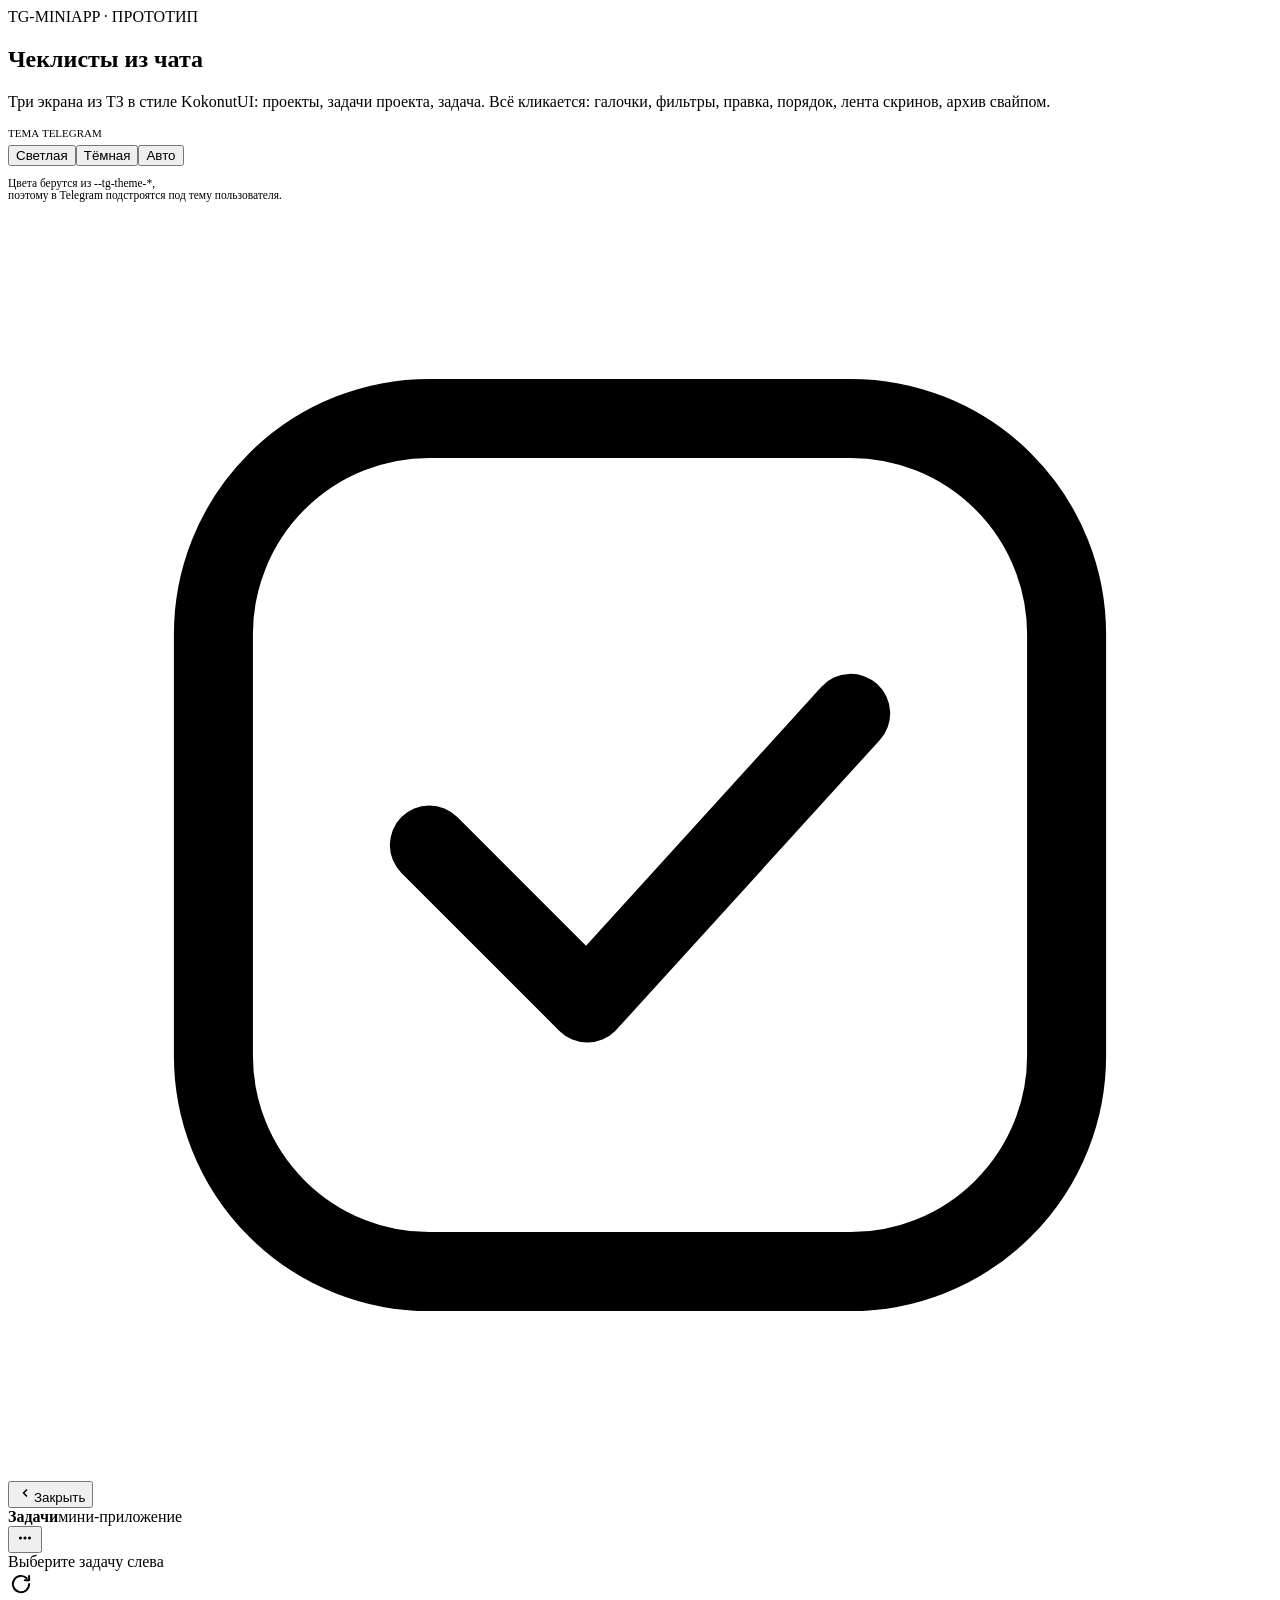
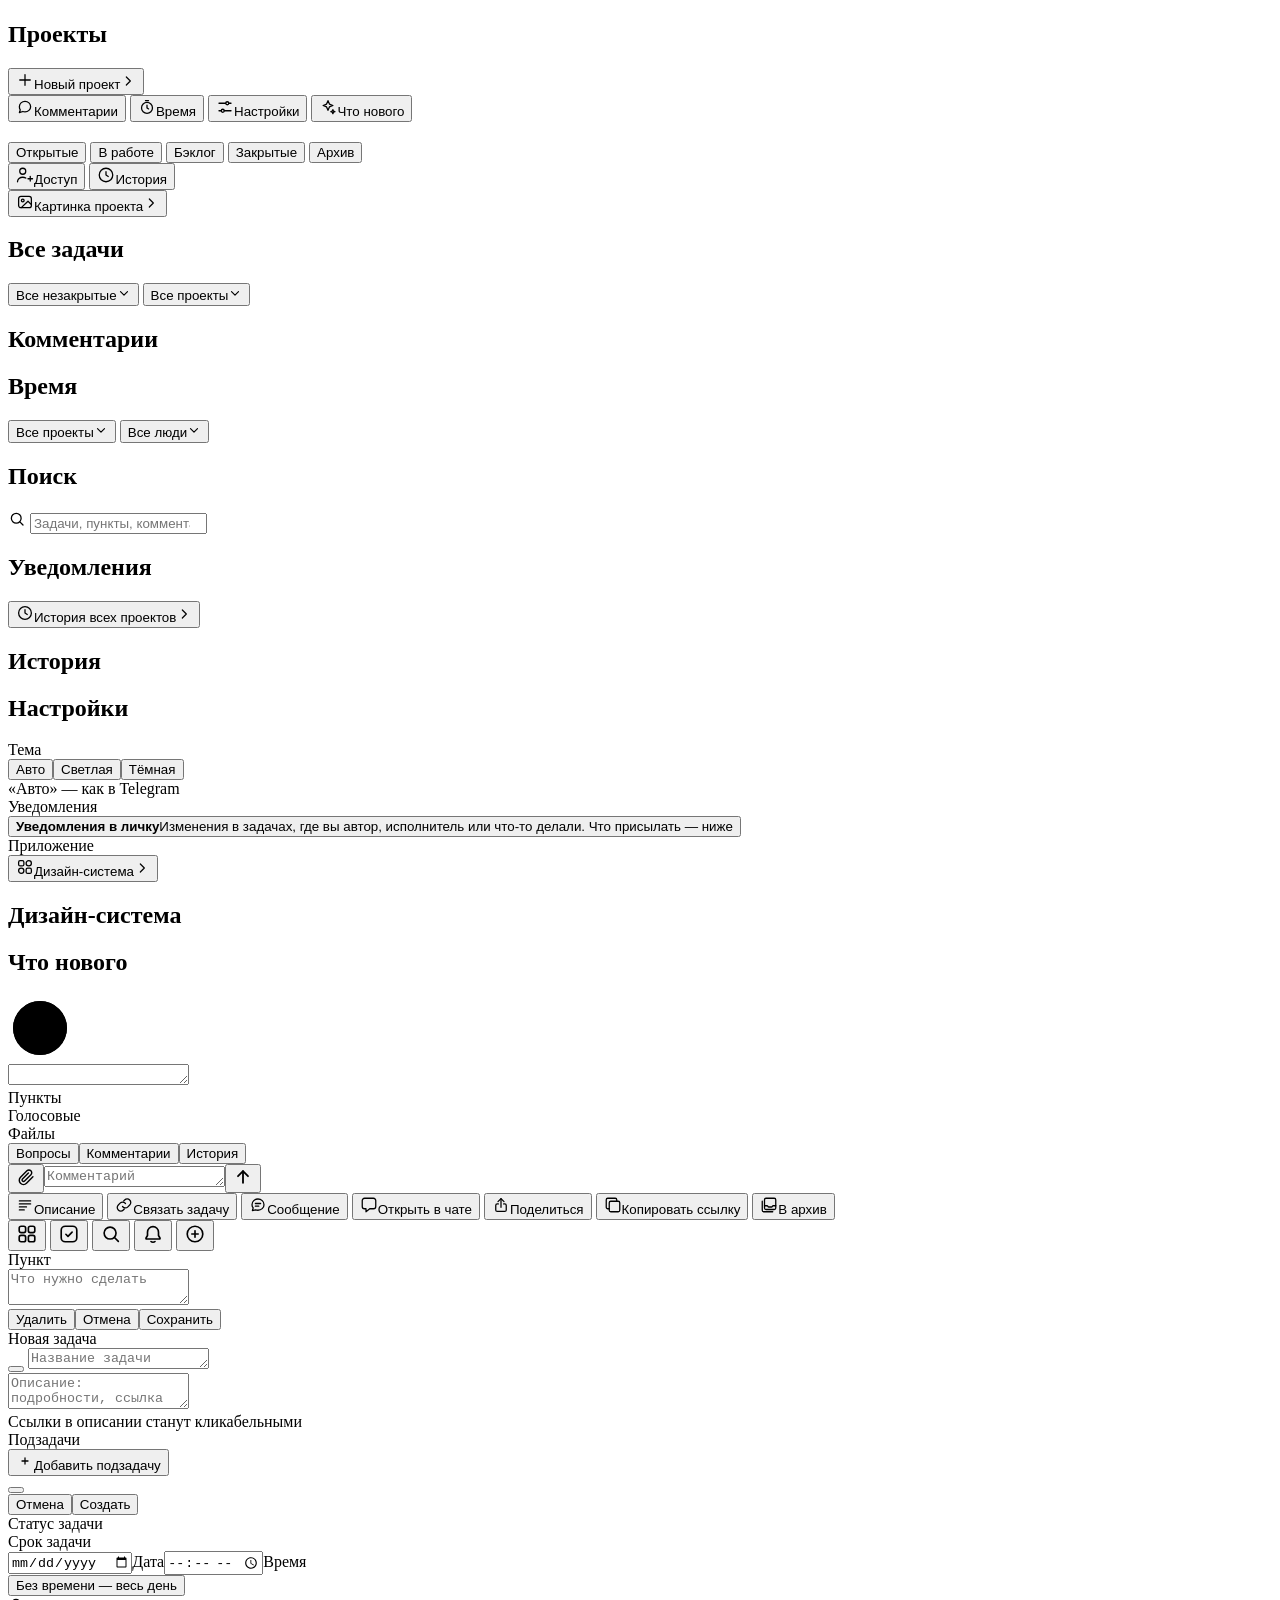
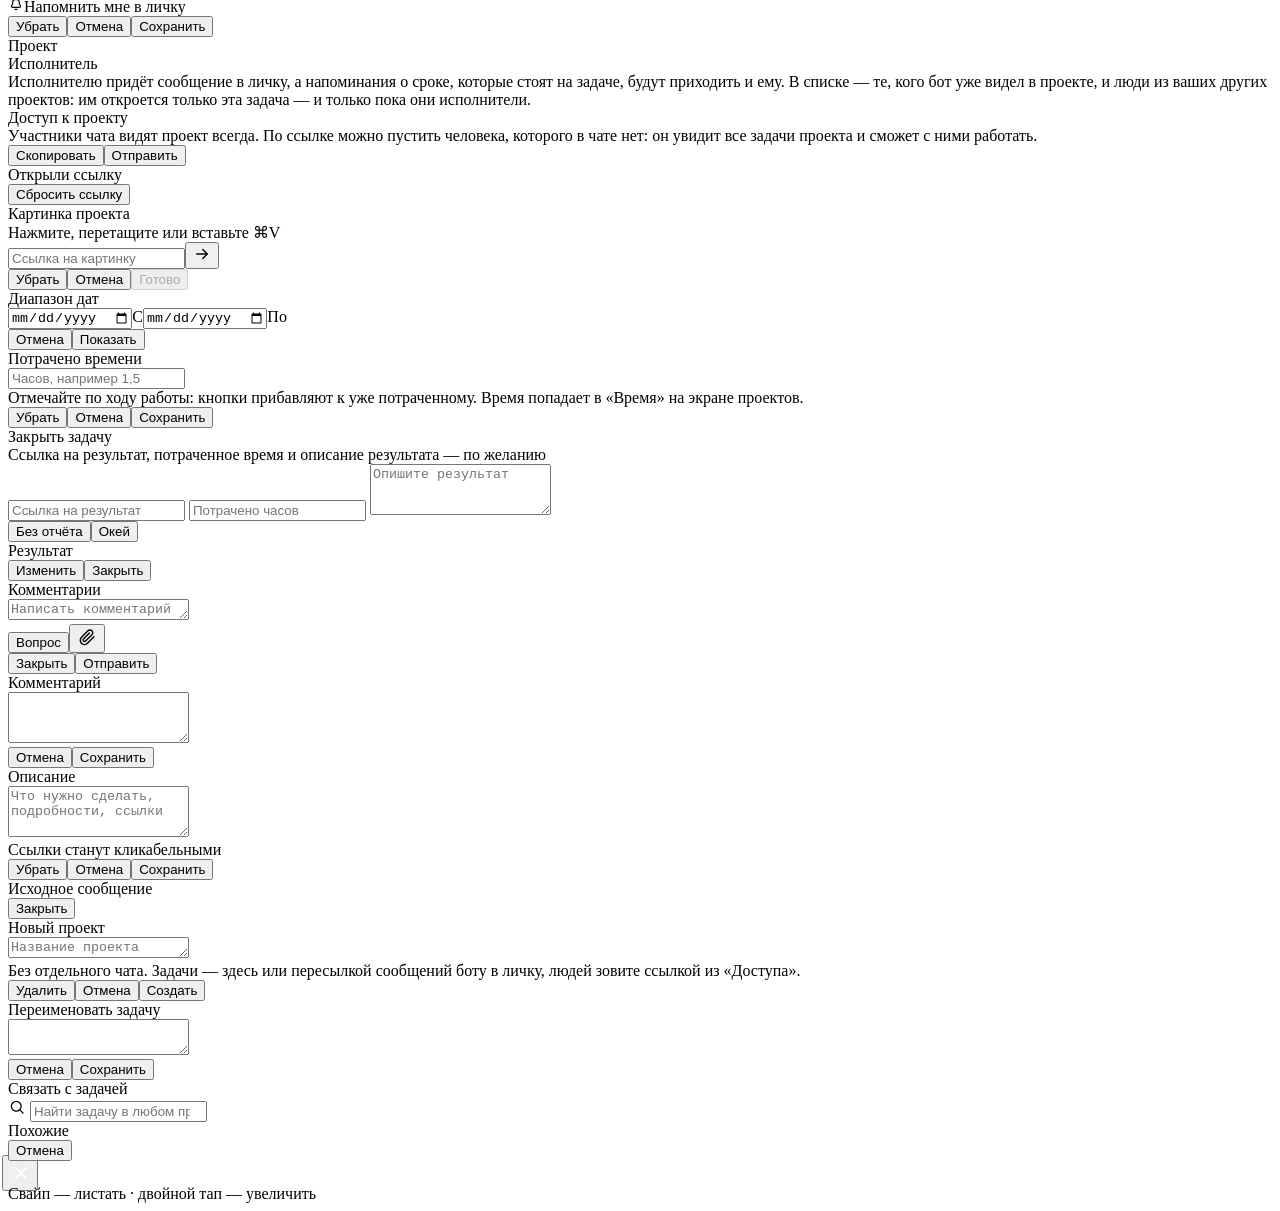
==== webapp/index.html @ 4d795d33 "Publish Todogram for self-hosting under the MIT license" ====
<!doctype html>
<html lang="ru">
<head>
<meta charset="utf-8">
<meta name="viewport" content="width=device-width, initial-scale=1, maximum-scale=1, user-scalable=no, viewport-fit=cover">
<title>Задачи</title>
<link rel="icon" type="image/png" href="static/favicon.png">   <!-- green glass tick, like the bot's picture (generated, webapp/favicon.png) -->
<link rel="apple-touch-icon" href="static/apple-touch-icon.png">
<script src="https://telegram.org/js/telegram-web-app.js"></script>
<link rel="stylesheet" href="static/vendor/vibe-lightbox.css">
<script src="static/vendor/vibe-lightbox.js"></script>
<!-- TikTok Sans from our own server (Google Fonts is slow or blocked for many users in Russia); one variable font with weight and width axes, SIL OFL -->
<link rel="preload" href="static/fonts/tiktok-sans-cyrillic.woff2" as="font" type="font/woff2" crossorigin>
<link rel="preload" href="static/fonts/tiktok-sans-latin.woff2" as="font" type="font/woff2" crossorigin>
<style>
@font-face{font-family:'TikTok Sans';font-style:normal;font-weight:300 900;font-stretch:75% 150%;font-display:swap;src: url(static/fonts/tiktok-sans-cyrillic-ext.woff2) format('woff2');unicode-range: U+0460-052F, U+1C80-1C8A, U+20B4, U+2DE0-2DFF, U+A640-A69F, U+FE2E-FE2F;}
@font-face{font-family:'TikTok Sans';font-style:normal;font-weight:300 900;font-stretch:75% 150%;font-display:swap;src: url(static/fonts/tiktok-sans-cyrillic.woff2) format('woff2');unicode-range: U+0301, U+0400-045F, U+0490-0491, U+04B0-04B1, U+2116;}
@font-face{font-family:'TikTok Sans';font-style:normal;font-weight:300 900;font-stretch:75% 150%;font-display:swap;src: url(static/fonts/tiktok-sans-latin-ext.woff2) format('woff2');unicode-range: U+0100-02BA, U+02BD-02C5, U+02C7-02CC, U+02CE-02D7, U+02DD-02FF, U+0304, U+0308, U+0329, U+1D00-1DBF, U+1E00-1E9F, U+1EF2-1EFF, U+2020, U+20A0-20AB, U+20AD-20C4, U+2113, U+2C60-2C7F, U+A720-A7FF;}
@font-face{font-family:'TikTok Sans';font-style:normal;font-weight:300 900;font-stretch:75% 150%;font-display:swap;src: url(static/fonts/tiktok-sans-latin.woff2) format('woff2');unicode-range: U+0000-00FF, U+0131, U+0152-0153, U+02BB-02BC, U+02C6, U+02DA, U+02DC, U+0304, U+0308, U+0329, U+2000-206F, U+20AC, U+2122, U+2191, U+2193, U+2212, U+2215, U+FEFF, U+FFFD;}
</style>
<link rel="stylesheet" href="static/app.css?v=__BUILD__">
</head>
<body>
<div class="stage">
  <aside class="side">
    <span class="mono tag">TG-MINIAPP · ПРОТОТИП</span>
    <h1>Чеклисты из&nbsp;чата</h1>
    <p>Три экрана из ТЗ в стиле KokonutUI: проекты, задачи проекта, задача. Всё кликается: галочки, фильтры, правка, порядок, лента скринов, архив свайпом.</p>
    <div>
      <div class="mono" style="font-size:11px;color:var(--hint);margin-bottom:6px">ТЕМА TELEGRAM</div>
      <div class="seg-mini" id="themeSw">
        <button data-t="light">Светлая</button><button data-t="dark">Тёмная</button><button data-t="auto" class="on">Авто</button>
      </div>
    </div>
    <p class="mono" style="font-size:11.5px">Цвета берутся из --tg-theme-*,<br>поэтому в Telegram подстроятся под тему пользователя.</p>
  </aside>

  <div class="phone" id="phone">
    <div class="splash" id="splash" aria-hidden="true"><svg class="splash-ic" viewBox="0 0 24 24" fill="none" stroke="currentColor" stroke-width="1.5" stroke-linecap="round" stroke-linejoin="round"><path pathLength="1" d="M12 3.9H16A4.1 4.1 0 0 1 20.1 8V16A4.1 4.1 0 0 1 16 20.1H8A4.1 4.1 0 0 1 3.9 16V8A4.1 4.1 0 0 1 8 3.9H12"/><path pathLength="1" d="M8 12L11 15L16 9.5"/></svg></div>
    <header class="tg-head">
      <button class="btn" id="backBtn"><svg width="18" height="18" viewBox="0 0 24 24" fill="none" stroke="currentColor" stroke-width="2.2" stroke-linecap="round" stroke-linejoin="round"><path d="M14 8L10 12L14 16"/></svg><span id="backLbl">Закрыть</span></button>
      <div class="ttl"><b>Задачи</b><span>мини-приложение</span></div>
      <button class="btn" id="moreBtn" aria-label="Ещё"><svg width="18" height="18" viewBox="0 0 24 24" fill="none" stroke="currentColor" stroke-linecap="round" stroke-width="3.2"><path d="M18.503 12.005C18.503 12.291 18.279 12.496 18.002 12.496C17.726 12.496 17.502 12.291 17.502 12.005C17.502 11.718 17.726 11.513 18.002 11.513C18.279 11.513 18.503 11.718 18.503 12.005"/><path d="M12.5 12.005C12.5 12.291 12.276 12.496 12 12.496C11.724 12.496 11.5 12.291 11.5 12.005C11.5 11.718 11.724 11.513 12 11.513C12.276 11.513 12.5 11.718 12.5 12.005"/><path d="M6.498 12.005C6.498 12.291 6.274 12.496 5.998 12.496C5.721 12.496 5.497 12.291 5.497 12.005C5.497 11.718 5.721 11.513 5.998 11.513C6.274 11.513 6.498 11.718 6.498 12.005"/></svg></button>
    </header>

    <div class="wide-empty" aria-hidden="true">Выберите задачу слева</div>
    <section class="login" id="login" hidden>
      <h2 class="h-big">Задачи</h2>
      <p>Войдите через Telegram: откроется чат с ботом — там нажмите «Войти». Пароль не нужен.</p>
      <a class="go" id="loginGo" href="#" target="_blank" rel="noopener" aria-disabled="true"><svg width="18" height="18" viewBox="0 0 24 24" fill="none" stroke="currentColor" stroke-width="1.8" stroke-linecap="round" stroke-linejoin="round"><path d="M21 4.5L3 11.5L9.5 13.5M21 4.5L18 19.5L9.5 13.5M21 4.5L9.5 13.5M9.5 13.5V18.5L12.5 15.5"/></svg>Войти через Telegram</a>
      <div class="st" id="loginSt"></div>
    </section>

    <section class="login" id="alphaGate" hidden>
      <h2 class="h-big">Доступ к альфе</h2>
      <p>Оставьте заявку в Telegram. Приглашение придёт в чат с ботом.</p>
      <a class="go" id="alphaJoin" target="_blank" rel="noopener">Записаться в лист ожидания</a>
    </section>
    <div class="screens">
      <div class="ptr" id="ptr" aria-hidden="true"><svg width="26" height="26" viewBox="0 0 24 24" fill="none" stroke="currentColor" stroke-width="1.8" stroke-linecap="round" stroke-linejoin="round"><path d="M19.5 12A7.5 7.5 0 1 1 17.3 6.7"/><path d="M19.5 4.5V8.5H15.5"/></svg></div>
      <!-- 1. Projects -->
      <section class="screen" id="s-projects">
        <h2 class="h-big">Проекты</h2>
        <div class="stats" id="stats"></div>
        <div class="grid" id="projList"></div>
        <button class="link-row" id="newProjBtn" type="button"><svg width="18" height="18" viewBox="0 0 24 24" fill="none" stroke="currentColor" stroke-width="1.7" stroke-linecap="round" stroke-linejoin="round"><path d="M12 5v14"/><path d="M5 12h14"/></svg>Новый проект<svg class="chev" style="margin-left:auto" width="16" height="16" viewBox="0 0 24 24" fill="none" stroke="currentColor" stroke-width="1.8" stroke-linecap="round" stroke-linejoin="round"><path d="M9.5 6L15.5 12L9.5 18"/></svg></button>
        <div class="ask-card" id="notifyAsk" hidden>
          <div class="ic"><svg width="18" height="18" viewBox="0 0 24 24" fill="none" stroke="currentColor" stroke-width="1.7" stroke-linecap="round" stroke-linejoin="round"><path d="M6 10a6 6 0 1 1 12 0c0 4.5 1.8 6.2 2.4 6.8H3.6C4.2 16.2 6 14.5 6 10Z"/><path d="M10 19.5a2.2 2.2 0 0 0 4 0"/></svg></div>
          <div class="tx"><b>Уведомления в личку</b><span>Бот напишет, когда в ваших задачах появятся новые пункты или сменится статус</span><button class="on-btn" id="notifyAskOn">Включить</button></div>
          <div class="ask-acts"><button class="x" id="notifyAskX" aria-label="Скрыть"><svg width="18" height="18" viewBox="0 0 24 24" fill="none" stroke="currentColor" stroke-width="2" stroke-linecap="round" stroke-linejoin="round"><path d="M7 7L17 17"/><path d="M17 7L7 17"/></svg></button></div>
        </div>
        <div class="foot-grid">
          <button class="tile" id="openComments" type="button"><svg width="18" height="18" viewBox="0 0 24 24" fill="none" stroke="currentColor" stroke-width="1.7" stroke-linecap="round" stroke-linejoin="round"><path d="M19.5 11.5C19.5 15.4 16.1 18.5 12 18.5C11 18.5 10 18.3 9.1 18L4.5 19.5L5.7 15.8C4.9 14.6 4.5 13.1 4.5 11.5C4.5 7.6 7.9 4.5 12 4.5C16.1 4.5 19.5 7.6 19.5 11.5Z"/></svg><span>Комментарии</span></button>
          <button class="tile" id="openTime" type="button"><svg width="18" height="18" viewBox="0 0 24 24" fill="none" stroke="currentColor" stroke-width="1.7" stroke-linecap="round" stroke-linejoin="round"><circle cx="12" cy="13.2" r="7.3"/><path d="M12 9.6V13.2L14.2 14.6"/><path d="M10 3.5H14"/></svg><span>Время</span></button>
          <button class="tile" id="openSettings"><svg width="18" height="18" viewBox="0 0 24 24" fill="none" stroke="currentColor" stroke-width="1.7" stroke-linecap="round" stroke-linejoin="round"><path d="M4 7h9"/><path d="M17 7h3"/><circle cx="15" cy="7" r="2"/><path d="M4 17h3"/><path d="M11 17h9"/><circle cx="9" cy="17" r="2"/></svg><span>Настройки</span></button>
          <button class="tile" id="openNews"><svg width="18" height="18" viewBox="0 0 24 24" fill="none" stroke="currentColor" stroke-width="1.7" stroke-linecap="round" stroke-linejoin="round"><path d="M12 3.5l1.9 4.6 4.6 1.9-4.6 1.9L12 16.5l-1.9-4.6L5.5 10l4.6-1.9L12 3.5Z"/><path d="M18.5 15.5l.8 1.9 1.9.8-1.9.8-.8 1.9-.8-1.9-1.9-.8 1.9-.8.8-1.9Z"/></svg><span>Что нового</span><span class="news-dot" id="newsDot" hidden></span></button>
        </div>
      </section>

      <!-- 2. Tasks of project -->
      <section class="screen off-right" id="s-tasks">
        <div class="eyebrow"><span></span><span class="mono r" id="tasksSub"></span></div>
        <h2 class="h-big" id="projTitle"></h2>
        <div class="warn-card" id="adminWarn" hidden>
          <div class="ic"><svg width="18" height="18" viewBox="0 0 24 24" fill="none" stroke="currentColor" stroke-width="1.8" stroke-linecap="round" stroke-linejoin="round"><path d="M12 9v4"/><path d="M12 16.5h.01"/><path d="M10.3 4.2L2.8 17.5c-.8 1.3.2 3 1.7 3h15c1.5 0 2.5-1.7 1.7-3L13.7 4.2c-.8-1.3-2.6-1.3-3.4 0Z"/></svg></div>
          <div class="tx"><b>Бот не видит переписку</b><span>Без прав администратора Telegram не присылает боту сообщения и реакции: ✍️ и ⚡ не работают, автоматический режим тоже. Откройте настройки группы → «Администраторы» → «Добавить администратора» → выберите бота. Отдельные права не нужны.</span></div>
        </div>
        <div class="seg-wrap" id="segWrap"><div class="seg" id="filter">
          <span class="knob"></span>
          <button data-f="open" class="on">Открытые<span class="n"></span></button>
          <button data-f="progress">В работе<span class="n"></span></button>
          <button data-f="backlog">Бэклог<span class="n"></span></button>
          <button data-f="closed">Закрытые<span class="n"></span></button>
          <button data-f="archive">Архив<span class="n"></span></button>
        </div></div>
        <div class="grid" id="taskList"></div>
        <div class="foot-grid">
          <button class="tile" id="accessBtn"><svg width="18" height="18" viewBox="0 0 24 24" fill="none" stroke="currentColor" stroke-width="1.7" stroke-linecap="round" stroke-linejoin="round"><path d="M9 11a4 4 0 1 0 0-8 4 4 0 0 0 0 8Z"/><path d="M2 21c0-3.3 3.1-6 7-6 1.5 0 2.9.4 4 1.1"/><path d="M19 14v6"/><path d="M16 17h6"/></svg><span>Доступ</span></button>
          <button class="tile" id="histProj"><svg width="18" height="18" viewBox="0 0 24 24" fill="none" stroke="currentColor" stroke-width="1.7" stroke-linecap="round" stroke-linejoin="round"><circle cx="12" cy="12" r="9"/><path d="M12 7.5V12L15 14"/></svg><span>История</span></button>
        </div>
        <button class="link-row" id="projPic" type="button"><svg width="18" height="18" viewBox="0 0 24 24" fill="none" stroke="currentColor" stroke-width="1.7" stroke-linecap="round" stroke-linejoin="round"><rect x="3.5" y="4.5" width="17" height="15" rx="3"/><circle cx="9" cy="10" r="1.8"/><path d="M20.5 15.5L16 11L7 19.5"/></svg>Картинка проекта<svg class="chev" style="margin-left:auto" width="16" height="16" viewBox="0 0 24 24" fill="none" stroke="currentColor" stroke-width="1.8" stroke-linecap="round" stroke-linejoin="round"><path d="M9.5 6L15.5 12L9.5 18"/></svg></button>
        <button class="link-row" id="renameProj" type="button" hidden><svg width="18" height="18" viewBox="0 0 24 24" fill="none" stroke="currentColor" stroke-width="1.7" stroke-linecap="round" stroke-linejoin="round"><path d="M4 20h4L18.5 9.5a2.1 2.1 0 0 0-4-4L4 16v4Z"/><path d="M13.5 6.5l4 4"/></svg><span id="renameProjTx">Переименовать проект</span><svg class="chev" style="margin-left:auto" width="16" height="16" viewBox="0 0 24 24" fill="none" stroke="currentColor" stroke-width="1.8" stroke-linecap="round" stroke-linejoin="round"><path d="M9.5 6L15.5 12L9.5 18"/></svg></button>
      </section>

      <!-- Tasks of people: mine and everyone else's, from all projects -->
      <section class="screen off-right" id="s-people">
        <div class="ppl-head">
          <h2 class="h-big" id="pplTitle">Все задачи</h2>
          <button class="head-link" id="pplFocus" type="button" aria-pressed="false" hidden>Фокус</button>
        </div>
        <div class="ppl-bar" id="pplBar"></div>
        <div class="ppl-picks" id="pplFilter">
          <button class="proj-pick" id="pplSt"><i></i><span>Все незакрытые</span><b class="n"></b><svg class="chev" width="14" height="14" viewBox="0 0 24 24" fill="none" stroke="currentColor" stroke-width="2" stroke-linecap="round" stroke-linejoin="round"><path d="M6 9.5L12 15.5L18 9.5"/></svg></button>
          <button class="proj-pick" id="pplProj"><i></i><span>Все проекты</span><svg class="chev" width="14" height="14" viewBox="0 0 24 24" fill="none" stroke="currentColor" stroke-width="2" stroke-linecap="round" stroke-linejoin="round"><path d="M6 9.5L12 15.5L18 9.5"/></svg></button>
        </div>
        <div id="pplList"></div>
        <button class="link-row" id="pplAll" type="button" hidden><svg width="18" height="18" viewBox="0 0 24 24" fill="none" stroke="currentColor" stroke-width="1.7" stroke-linecap="round" stroke-linejoin="round"><path d="M9 11a4 4 0 1 0 0-8 4 4 0 0 0 0 8Z"/><path d="M2 21c0-3.3 3.1-6 7-6s7 2.7 7 6"/><path d="M16 3.3a4 4 0 0 1 0 7.4"/><path d="M22 21c0-2.6-1.9-4.8-4.5-5.6"/></svg>Все задачи<svg class="chev" style="margin-left:auto" width="16" height="16" viewBox="0 0 24 24" fill="none" stroke="currentColor" stroke-width="1.8" stroke-linecap="round" stroke-linejoin="round"><path d="M9.5 6L15.5 12L9.5 18"/></svg></button>
      </section>

      <!-- Comments: the newest comments of every task you can see -->
      <section class="screen off-right" id="s-comments">
        <h2 class="h-big">Комментарии</h2>
        <div class="src-list cfeed" id="cfeed"></div>
      </section>

      <!-- «Время»: hours put in, by period, project and person; a tap on a project or a person filters by it -->
      <section class="screen off-right" id="s-time">
        <h2 class="h-big">Время</h2>
        <div class="feed-bar" id="timeBar"></div>
        <div class="ppl-picks" id="timePicks">
          <button class="proj-pick" id="timeProj"><i></i><span>Все проекты</span><svg class="chev" width="14" height="14" viewBox="0 0 24 24" fill="none" stroke="currentColor" stroke-width="2" stroke-linecap="round" stroke-linejoin="round"><path d="M6 9.5L12 15.5L18 9.5"/></svg></button>
          <button class="proj-pick" id="timeWho"><i></i><span>Все люди</span><svg class="chev" width="14" height="14" viewBox="0 0 24 24" fill="none" stroke="currentColor" stroke-width="2" stroke-linecap="round" stroke-linejoin="round"><path d="M6 9.5L12 15.5L18 9.5"/></svg></button>
        </div>
        <div class="stats" id="timeStats"></div>
        <div id="timeBody"></div>
      </section>

      <!-- Search: tasks, items, comments, results and projects you can see; sections with counts, the found words marked -->
      <section class="screen off-right" id="s-search">
        <h2 class="h-big">Поиск</h2>
        <label class="search-box"><svg width="18" height="18" viewBox="0 0 24 24" fill="none" stroke="currentColor" stroke-width="1.7" stroke-linecap="round" stroke-linejoin="round"><circle cx="11" cy="11" r="6.5"/><path d="M20 20L15.8 15.8"/></svg>
          <input id="searchInp" type="search" placeholder="Задачи, пункты, комментарии" enterkeyhint="search" autocomplete="off" autocapitalize="off" spellcheck="false">
          <button class="clear" id="searchClear" type="button" aria-label="Очистить" hidden><svg width="18" height="18" viewBox="0 0 24 24" fill="none" stroke="currentColor" stroke-width="1.7" stroke-linecap="round" stroke-linejoin="round"><circle cx="12" cy="12" r="8.5"/><path d="M9.5 9.5L14.5 14.5"/><path d="M14.5 9.5L9.5 14.5"/></svg></button>
        </label>
        <div class="feed-bar" id="searchBar" hidden></div>
        <div class="ppl-picks" id="searchPicks" hidden>
          <button class="proj-pick" id="searchSt"><i></i><span>Статус</span><svg class="chev" width="14" height="14" viewBox="0 0 24 24" fill="none" stroke="currentColor" stroke-width="2" stroke-linecap="round" stroke-linejoin="round"><path d="M6 9.5L12 15.5L18 9.5"/></svg></button>
          <button class="proj-pick" id="searchProj"><i></i><span>Проект</span><svg class="chev" width="14" height="14" viewBox="0 0 24 24" fill="none" stroke="currentColor" stroke-width="2" stroke-linecap="round" stroke-linejoin="round"><path d="M6 9.5L12 15.5L18 9.5"/></svg></button>
          <button class="proj-pick" id="searchMine" aria-pressed="false"><span>Мои</span></button>
        </div>
        <div id="searchRes"></div>
      </section>

      <!-- «Уведомления»: what other people did in my tasks, by section; the history of all projects is a row at the bottom -->
      <section class="screen off-right" id="s-notif">
        <div class="ppl-head"><h2 class="h-big">Уведомления</h2><button class="head-link" id="readAll" type="button" hidden>Прочитать все</button></div>
        <div class="feed-bar" id="notifBar"></div>
        <div id="notifList"></div>
        <button class="link-row" id="allHist"><svg width="18" height="18" viewBox="0 0 24 24" fill="none" stroke="currentColor" stroke-width="1.7" stroke-linecap="round" stroke-linejoin="round"><circle cx="12" cy="12" r="8.5"/><path d="M12 7.5V12L15 14"/></svg>История всех проектов<svg class="chev" width="16" height="16" viewBox="0 0 24 24" fill="none" stroke="currentColor" stroke-width="1.8" stroke-linecap="round" stroke-linejoin="round"><path d="M9.5 6L15.5 12L9.5 18"/></svg></button>
      </section>

      <!-- History: one project or all of them -->
      <section class="screen off-right" id="s-history">
        <div class="eyebrow"><span></span><span class="mono r" id="histSub"></span></div>
        <h2 class="h-big">История</h2>
        <div class="feed-bar" id="feedBar"></div>
        <div id="feed"></div>
      </section>

      <section class="screen off-right" id="s-settings">
        <h2 class="h-big">Настройки</h2>
        <div class="sec-label"><span class="mono">Тема</span></div>
        <div class="theme-pick" id="themePick" role="radiogroup"><button data-t="auto" role="radio">Авто</button><button data-t="light" role="radio">Светлая</button><button data-t="dark" role="radio">Тёмная</button></div>
        <div class="set-note">«Авто» — как в Telegram</div>
        <div class="sec-label"><span class="mono">Уведомления</span></div>
          <button class="set-row" id="setNotify" role="switch" aria-checked="false">
            <span class="tx"><b>Уведомления в личку</b><span>Изменения в задачах, где вы автор, исполнитель или что-то делали. Что присылать — ниже</span></span>
            <span class="sw" id="notifySw"></span>
          </button>
        <div class="notify-kinds" id="notifyKinds" hidden></div>
        <div class="sec-label"><span class="mono">Приложение</span></div>
        <button class="set-row" id="setLogout" hidden>
          <span class="tx"><b>Выйти</b><span>Только на этом сайте: в Telegram вы останетесь</span></span>
        </button>
        <button class="set-row" id="setHome" hidden>
          <span class="tx"><b>Иконка на экране «Домой»</b><span id="homeSub">Открывает приложение сразу, минуя список чатов</span></span>
          <span class="plus" id="homeIc"><svg width="18" height="18" viewBox="0 0 24 24" fill="none" stroke="currentColor" stroke-width="2" stroke-linecap="round" stroke-linejoin="round"><path d="M12 6V18"/><path d="M6 12H18"/></svg></span>
        </button>
              <button class="link-row" id="openDs"><svg width="18" height="18" viewBox="0 0 24 24" fill="none" stroke="currentColor" stroke-width="1.7" stroke-linecap="round" stroke-linejoin="round"><rect x="3.5" y="3.5" width="7" height="7" rx="2"/><rect x="13.5" y="3.5" width="7" height="7" rx="3.5"/><rect x="3.5" y="13.5" width="7" height="7" rx="3.5"/><rect x="13.5" y="13.5" width="7" height="7" rx="2"/></svg>Дизайн-система<svg class="chev" width="16" height="16" viewBox="0 0 24 24" fill="none" stroke="currentColor" stroke-width="1.8" stroke-linecap="round" stroke-linejoin="round"><path d="M9.5 6L15.5 12L9.5 18"/></svg></button>
      </section>

      <!-- Design system: the live style guide, drawn with the real components (webapp/DESIGN.md describes the rules) -->
      <section class="screen off-right" id="s-ds">
        <h2 class="h-big">Дизайн-система</h2>
        <div id="dsBody"></div>
      </section>

      <section class="screen off-right" id="s-news">
        <h2 class="h-big">Что нового</h2>
        <div class="news" id="newsList"></div>
      </section>

      <!-- 3. Task -->
      <section class="screen off-right" id="s-task">
        <div class="eyebrow" id="taskEyebrow" hidden><span id="taskCode" hidden></span><span class="mono r" id="taskProj"></span></div>
        <div class="strip" id="strip"></div>
        <div class="head-card">
          <div class="ring" id="ring">
            <svg width="64" height="64"><circle class="track" cx="32" cy="32" r="27"/><circle class="val" cx="32" cy="32" r="27" stroke-dasharray="169.6" stroke-dashoffset="169.6"/></svg>
            <div class="lbl" id="ringLbl"></div>
          </div>
          <div class="title-edit">
            <button class="proj-cap" id="taskProjCap" type="button" hidden></button>
            <textarea id="titleInp" rows="1"></textarea>
            <div class="meta" id="taskMeta"></div>
          </div>
        </div>

        <div class="sec-label" id="descrLbl" hidden><span class="mono">Описание</span></div>
        <div class="descr-box" id="descrBox" hidden><div class="descr" id="descr"></div></div>

        <div class="sec-label"><span class="mono">Пункты</span></div>
        <div class="items" id="items"></div>

        <div class="sec-label" id="linksLbl" hidden><span class="mono">Связанные задачи</span></div>
        <div class="grid" id="links" hidden></div>

        <div class="sec-label" id="voiceLbl"><span class="mono">Голосовые</span></div>
        <div id="voice"></div>
        <template id="voiceCard">
          <article class="voice grid">
            <div class="voice-head">
              <button type="button" class="vplay" aria-label="Прослушать"></button>
              <button type="button" class="voice-toggle" aria-expanded="false">
                <span class="voice-author"></span><span class="vtime"></span>
                <svg class="caret" viewBox="0 0 24 24" fill="none" stroke="currentColor" stroke-width="1.8" aria-hidden="true"><path d="m7 10 5 5 5-5"/></svg>
              </button>
            </div>
            <div class="voice-body" hidden>
              <div class="seg-wrap"><div class="seg even" role="group" aria-label="Текст голосового">
                <button type="button" data-view="summary" class="on" aria-pressed="true">Кратко</button>
                <button type="button" data-view="text" aria-pressed="false">Расшифровка</button>
              </div></div>
              <div class="voice-content" aria-live="polite"></div>
            </div>
          </article>
        </template>

        <div class="sec-label" id="filesLbl"><span class="mono">Файлы</span></div>
        <div class="files" id="files"></div>

        <!-- Вопросы · Комментарии · История: tabs under the task; the field writes into the open tab — no pop-up -->
        <div class="seg-wrap talk-tabs"><div class="seg even" id="talkTabs"><span class="knob instant"></span>
          <button data-k="q" type="button">Вопросы<span class="n"></span></button><button data-k="c" type="button">Комментарии<span class="n"></span></button><button data-k="h" type="button">История</button>
        </div></div>
        <div class="talk" id="talk">
          <div class="talk-list" id="talkList"></div>
          <div class="composer" id="talkBox">
            <div class="att-row" id="talkAtt"></div>
            <div class="composer-line"><button class="att-btn" id="talkClip" type="button" aria-label="Скриншот или видео"><svg width="20" height="20" viewBox="0 0 24 24" fill="none" stroke="currentColor" stroke-width="1.7" stroke-linecap="round" stroke-linejoin="round"><path d="M20.3 11.7L12.6 19.4C10.6 21.4 7.4 21.4 5.4 19.4C3.4 17.4 3.4 14.2 5.4 12.2L13.1 4.5C14.4 3.2 16.6 3.2 17.9 4.5C19.2 5.8 19.2 8 17.9 9.3L10.3 16.9C9.6 17.6 8.5 17.6 7.8 16.9C7.1 16.2 7.1 15.1 7.8 14.4L14.9 7.3"/></svg></button><textarea id="talkInp" rows="1" maxlength="2000" placeholder="Комментарий"></textarea><button class="send" id="talkSend" type="button" aria-label="Отправить"><svg width="20" height="20" viewBox="0 0 24 24" fill="none" stroke="currentColor" stroke-width="2.2" stroke-linecap="round" stroke-linejoin="round"><path d="M12 19V5"/><path d="M6 11L12 5L18 11"/></svg></button></div>
          </div>
        </div>
        <div class="hist" id="hist"></div>

        <!-- what you can do with the task: tiles, two in a row -->
        <div class="foot-grid task-acts" id="taskActs">
          <button class="tile" id="addDescr" type="button"><svg width="18" height="18" viewBox="0 0 24 24" fill="none" stroke="currentColor" stroke-width="1.7" stroke-linecap="round" stroke-linejoin="round"><path d="M4.5 6.5H19.5"/><path d="M4.5 10.5H19.5"/><path d="M4.5 14.5H14"/><path d="M4.5 18.5H11"/></svg><span>Описание</span></button>
          <button class="tile" id="addPhoto" type="button" hidden><svg width="18" height="18" viewBox="0 0 24 24" fill="none" stroke="currentColor" stroke-width="1.7" stroke-linecap="round" stroke-linejoin="round"><path d="M21.003 12.981V16.993C21.003 19.203 19.214 21.004 17.003 21.004H6.998C4.788 21.004 2.995 19.203 2.995 16.993V7.004C2.995 4.793 4.788 2.992 6.998 2.992H10.998"/><circle cx="18.002" cy="5.98" r="4.002"/><path d="M19.255 5.98H16.754"/><path d="M18.002 4.752V7.249"/><path d="M2.995 13.022L4.292 11.712C4.743 11.261 5.357 11.016 5.999 11.016C6.638 11.016 7.252 11.261 7.702 11.712L12.001 16.01"/><path d="M7.002 21.004L13.299 14.7C14.24 13.758 15.767 13.758 16.709 14.7L20.651 18.63"/></svg><span>Добавить фото</span></button>
          <button class="tile" id="linkTask" type="button"><svg width="18" height="18" viewBox="0 0 24 24" fill="none" stroke="currentColor" stroke-width="1.7" stroke-linecap="round" stroke-linejoin="round"><path d="M10 14C10.9 15.2 12.3 15.9 13.8 15.9C15.1 15.9 16.3 15.4 17.2 14.5L19.6 12.1C21.5 10.2 21.5 7.2 19.6 5.4C17.8 3.5 14.8 3.5 12.9 5.4L11.6 6.7"/><path d="M14 10C13.1 8.8 11.7 8.1 10.2 8.1C8.9 8.1 7.7 8.6 6.8 9.5L4.4 11.9C2.5 13.8 2.5 16.8 4.4 18.6C6.2 20.5 9.2 20.5 11.1 18.6L12.4 17.3"/></svg><span>Связать задачу</span></button>
          <button class="tile" id="showSrc" type="button"><svg width="18" height="18" viewBox="0 0 24 24" fill="none" stroke="currentColor" stroke-width="1.7" stroke-linecap="round" stroke-linejoin="round"><path d="M20 11.5C20 15.6 16.4 19 12 19C10.9 19 9.8 18.8 8.8 18.4L4.5 19.5L5.6 15.9C4.6 14.6 4 13.1 4 11.5C4 7.4 7.6 4 12 4C16.4 4 20 7.4 20 11.5Z"/><path d="M8.5 10H15.5"/><path d="M8.5 13.5H13"/></svg><span>Сообщение</span></button>
          <button class="tile" id="toChat" type="button"><svg width="18" height="18" viewBox="0 0 24 24" fill="none" stroke="currentColor" stroke-width="1.7" stroke-linecap="round" stroke-linejoin="round"><path d="M13 16.999H18C19.657 16.999 21 15.656 21 13.998V5.999C21 4.341 19.657 2.998 18 2.998H6C4.343 2.998 3 4.341 3 5.999V13.998C3 15.656 4.343 16.999 6 16.999H8V20.999L13 16.999"/></svg><span>Открыть в чате</span></button>
          <button class="tile" id="shareTask" type="button"><svg width="18" height="18" viewBox="0 0 24 24" fill="none" stroke="currentColor" stroke-width="1.7" stroke-linecap="round" stroke-linejoin="round"><path d="M12 15V3.5"/><path d="M8 7.5L12 3.5L16 7.5"/><path d="M8.5 10.5H7C5.9 10.5 5 11.4 5 12.5V18.5C5 19.6 5.9 20.5 7 20.5H17C18.1 20.5 19 19.6 19 18.5V12.5C19 11.4 18.1 10.5 17 10.5H15.5"/></svg><span>Поделиться</span></button>
          <button class="tile" id="copyLink" type="button"><svg id="copyIc" width="18" height="18" viewBox="0 0 24 24" fill="none" stroke="currentColor" stroke-width="1.7" stroke-linecap="round" stroke-linejoin="round"><rect x="6.998" y="7.008" width="14.006" height="14.006" rx="2"/><path d="M6.998 16.997H4.996C3.891 16.997 2.995 16.096 2.995 14.991V5.002C2.995 3.897 3.891 2.996 4.996 2.996H15.002C16.107 2.996 17.003 3.897 17.003 5.002V7.008"/></svg><span id="copyLbl">Копировать ссылку</span></button>
          <button class="tile" id="moveTask" type="button" hidden><svg width="18" height="18" viewBox="0 0 24 24" fill="none" stroke="currentColor" stroke-width="1.7" stroke-linecap="round" stroke-linejoin="round"><rect x="3.5" y="3.5" width="7" height="7" rx="1.5"/><rect x="13.5" y="3.5" width="7" height="7" rx="1.5"/><rect x="3.5" y="13.5" width="7" height="7" rx="1.5"/><path d="M13.5 17H20.5"/><path d="M17 13.5V20.5"/></svg><span>Проект</span></button>
          <button class="tile" id="archTask" type="button"><svg width="18" height="18" viewBox="0 0 24 24" fill="none" stroke="currentColor" stroke-width="1.7" stroke-linecap="round" stroke-linejoin="round"><path fill-rule="evenodd" clip-rule="evenodd" d="M8 17.998H19C20.105 17.998 21 17.106 21 16V5C21 3.895 20.105 2.999 19 2.999H8C6.895 2.999 6 3.895 6 5V16C6 17.106 6.895 17.998 8 17.998Z"/><path d="M21 13H17.566C17.215 13 16.889 13.184 16.709 13.487L16.292 14.183C16.111 14.482 15.786 14.67 15.435 14.67H11.567C11.216 14.67 10.89 14.486 10.71 14.183L10.293 13.487C10.111 13.184 9.785 13 9.434 13H6"/><path d="M3 6.998V19.001C3 20.106 3.895 20.999 5 20.999H17"/></svg><span id="archLbl">В архив</span></button>
        </div>
      </section>
    </div>

    <nav class="tabbar" id="tabbar">
      <button data-tab="proj" aria-label="Проекты" title="Проекты"><svg width="22" height="22" viewBox="0 0 24 24" fill="none" stroke="currentColor" stroke-width="1.8" stroke-linecap="round" stroke-linejoin="round"><rect x="3.5" y="3.5" width="7" height="7" rx="2"/><rect x="13.5" y="3.5" width="7" height="7" rx="2"/><rect x="3.5" y="13.5" width="7" height="7" rx="2"/><rect x="13.5" y="13.5" width="7" height="7" rx="2"/></svg></button>
      <button data-tab="mine" aria-label="Мои задачи" title="Мои задачи"><svg width="22" height="22" viewBox="0 0 24 24" fill="none" stroke="currentColor" stroke-width="1.8" stroke-linecap="round" stroke-linejoin="round"><rect x="3.5" y="3.5" width="17" height="17" rx="4.5"/><path d="M8.6 12.3L10.9 14.6L15.4 9.9"/></svg></button>
      <button data-tab="search" aria-label="Поиск" title="Поиск"><svg width="22" height="22" viewBox="0 0 24 24" fill="none" stroke="currentColor" stroke-width="1.8" stroke-linecap="round" stroke-linejoin="round"><circle cx="11" cy="11" r="6.5"/><path d="M20 20L15.8 15.8"/></svg></button>
      <button data-tab="notif" aria-label="Уведомления" title="Уведомления"><svg width="22" height="22" viewBox="0 0 24 24" fill="none" stroke="currentColor" stroke-width="1.8" stroke-linecap="round" stroke-linejoin="round"><path d="M6 10C6 6.7 8.7 4 12 4C15.3 4 18 6.7 18 10V13.6L19.6 16.4C19.9 16.9 19.5 17.5 19 17.5H5C4.5 17.5 4.1 16.9 4.4 16.4L6 13.6V10Z"/><path d="M9.8 20.2C10.3 20.7 11.1 21 12 21C12.9 21 13.7 20.7 14.2 20.2"/></svg><span class="tb-n" id="tabN" hidden></span></button>
      <button data-tab="new" aria-label="Создать" title="Создать"><svg width="22" height="22" viewBox="0 0 24 24" fill="none" stroke="currentColor" stroke-width="1.8" stroke-linecap="round" stroke-linejoin="round"><circle cx="12" cy="12" r="8.5"/><path d="M12 8.5V15.5"/><path d="M8.5 12H15.5"/></svg></button>
    </nav>

    <div class="toast" id="toast" role="status" aria-live="polite"><span class="ti" id="toastIc"></span><span id="toastTxt"></span><button class="tundo" id="toastUndo" type="button" hidden>Отменить</button><span class="bar"></span></div>

    <input type="file" id="fileInp" accept="image/*" hidden>
    <input type="file" id="attInp" accept="image/*,video/*" multiple hidden>

    <div class="sheet" id="itemSheet">
      <div class="card">
        <div class="h" id="itemSheetTitle">Пункт</div>
        <textarea id="itemInp" rows="2" maxlength="500" placeholder="Что нужно сделать"></textarea>
        <div class="shotpick" id="shotPick"></div>
        <div class="btns3"><button id="itemDel" class="danger">Удалить</button><button id="itemCancel">Отмена</button><button id="itemSave" class="primary">Сохранить</button></div>
      </div>
    </div>

    <div class="sheet" id="newSheet">
      <div class="card">
        <div class="h">Новая задача</div>
        <button class="new-who" id="newProj" type="button"></button>
        <textarea id="newTitle" rows="1" maxlength="120" placeholder="Название задачи"></textarea>
        <div class="sheet-stack">
          <textarea class="fld" id="newDescr" rows="2" maxlength="5000" placeholder="Описание: подробности, ссылка на макет или документ"></textarea>
          <div class="sheet-hint" id="newDescrHint">Ссылки в описании станут кликабельными</div>
        </div>
        <div class="new-sub" id="newItemsBox">
          <div class="new-sub-h">Подзадачи</div>
          <div class="new-ilist" id="newIList"></div>
          <button class="new-iadd" id="newIAdd" type="button"><svg width="18" height="18" viewBox="0 0 24 24" fill="none" stroke="currentColor" stroke-width="1.7" stroke-linecap="round" stroke-linejoin="round"><path d="M12 8V16"/><path d="M8 12H16"/></svg>Добавить подзадачу</button>
        </div>
        <button class="new-who" id="newWho"></button>
        <div class="sheet-hint" id="newNote"></div>
        <div class="btns"><button id="newCancel">Отмена</button><button id="newSave" class="primary">Создать</button></div>
      </div>
    </div>

    <div class="sheet" id="statusSheet">
      <div class="card">
        <div class="h" id="statusTitle">Статус задачи</div>
        <div class="st-list" id="statusList"></div>
      </div>
    </div>

    <div class="sheet" id="dueSheet">
      <div class="card">
        <div class="h">Срок задачи</div>
        <div class="due-quick" id="dueQuick"></div>
        <div class="due-pick"><label class="dp" id="dueDateW"><input type="date" id="dueDate" aria-label="Дата"><span class="ph">Дата</span></label><label class="dp" id="dueTimeW"><input type="time" id="dueTime" aria-label="Время (необязательно)"><span class="ph">Время</span></label></div>
        <button class="due-notime" id="dueNoTime">Без времени — весь день</button>
        <div class="due-sub"><svg width="16" height="16" viewBox="0 0 24 24" fill="none" stroke="currentColor" stroke-width="1.7" stroke-linecap="round" stroke-linejoin="round"><path d="M13.6 20.001H10.4"/><path fill-rule="evenodd" clip-rule="evenodd" d="M17 10.033V10V10C17 7.241 14.761 5.001 12 5.001V5.001C9.239 5.001 7 7.241 7 10V10V10.033V12.505C7 12.829 6.817 13.123 6.528 13.267L6.025 13.521C5.397 13.836 5 14.474 5 15.178V15.178C5 16.202 5.83 17.033 6.854 17.033H17.146C18.17 17.033 19 16.202 19 15.178V15.178C19 14.474 18.603 13.836 17.975 13.521L17.472 13.271C17.183 13.123 17 12.829 17 12.505V10.033Z"/></svg>Напомнить мне в личку</div>
        <div class="rem-list" id="remList"></div>
        <div class="sheet-hint rem-note" id="remNote"></div>
        <div class="btns3"><button id="dueDel" class="danger">Убрать</button><button id="dueCancel">Отмена</button><button id="dueSave" class="primary">Сохранить</button></div>
      </div>
    </div>

    <div class="sheet" id="projSheet">
      <div class="card">
        <div class="h" id="projSheetTitle">Проект</div>
        <div class="as-list" id="projPickList"></div>
      </div>
    </div>

    <div class="sheet" id="assignSheet">
      <div class="card">
        <div class="h">Исполнитель</div>
        <div class="as-list" id="assignList"></div>
        <div class="sheet-hint as-note">Исполнителю придёт сообщение в личку, а напоминания о сроке, которые стоят на задаче, будут приходить и ему. В списке — те, кого бот уже видел в проекте, и люди из ваших других проектов: им откроется только эта задача — и только пока они исполнители.</div>
      </div>
    </div>

    <div class="sheet" id="accessSheet">
      <div class="card">
        <div class="h">Доступ к проекту</div>
        <div class="sheet-hint acc-note">Участники чата видят проект всегда. По ссылке можно пустить человека, которого в чате нет: он увидит все задачи проекта и сможет с ними работать.</div>
        <div class="acc-btns"><button id="accCopy">Скопировать</button><button id="accSend" class="primary">Отправить</button></div>
        <div class="acc-sub">Открыли ссылку</div>
        <div class="acc-list" id="accList"></div>
        <button class="acc-reset" id="accReset">Сбросить ссылку</button>
      </div>
    </div>

    <div class="sheet" id="picSheet">
      <div class="card">
        <div class="h">Картинка проекта</div>
        <div class="pic-drop" id="picDrop" role="button" tabindex="0"><div class="pic-prev" id="picPrev"></div><div class="pic-hint">Нажмите, перетащите или вставьте ⌘V</div></div>
        <div class="pic-url"><input class="fld" id="picUrl" type="url" inputmode="url" autocomplete="off" placeholder="Ссылка на картинку"><button id="picUrlGo" type="button" aria-label="Поставить по ссылке"><svg width="18" height="18" viewBox="0 0 24 24" fill="none" stroke="currentColor" stroke-width="1.8" stroke-linecap="round" stroke-linejoin="round"><path d="M5 12H19"/><path d="M13 6L19 12L13 18"/></svg></button></div>
        <div class="sheet-hint" id="picNote"></div>
        <div class="btns3"><button id="picDel" class="danger">Убрать</button><button id="picCancel">Отмена</button><button id="picSave" class="primary" disabled>Готово</button></div>
      </div>
    </div>

    <div class="sheet" id="rangeSheet">
      <div class="card">
        <div class="h">Диапазон дат</div>
        <div class="due-quick" id="rangeQuick"></div>
        <div class="due-pick"><label class="dp" id="rangeFromW"><input type="date" id="rangeFrom" aria-label="С"><span class="ph">С</span></label><label class="dp" id="rangeToW"><input type="date" id="rangeTo" aria-label="По"><span class="ph">По</span></label></div>
        <div class="btns"><button id="rangeCancel">Отмена</button><button id="rangeSave" class="primary">Показать</button></div>
      </div>
    </div>

    <div class="sheet" id="timeSheet">
      <div class="card">
        <div class="h">Потрачено времени</div>
        <input class="fld" id="timeInp" inputmode="decimal" autocomplete="off" placeholder="Часов, например 1,5">
        <div class="due-quick" id="timeQuick"></div>
        <div class="sheet-hint">Отмечайте по ходу работы: кнопки прибавляют к уже потраченному. Время попадает в «Время» на экране проектов.</div>
        <div class="btns3"><button id="timeDel" class="danger">Убрать</button><button id="timeCancel">Отмена</button><button id="timeSave" class="primary">Сохранить</button></div>
      </div>
    </div>

    <div class="sheet" id="closeSheet">
      <div class="card">
        <div class="h" id="closeTitle">Закрыть задачу</div>
        <div class="sheet-hint" id="closeHint">Ссылка на результат, потраченное время и описание результата — по желанию</div>
        <input class="fld" id="closeUrl" type="url" inputmode="url" autocomplete="off" placeholder="Ссылка на результат">
        <input class="fld" id="closeHours" inputmode="decimal" autocomplete="off" placeholder="Потрачено часов">
        <textarea class="fld" id="closeNote" rows="3" placeholder="Опишите результат"></textarea>
        <div class="btns"><button id="closeBare" type="button">Без отчёта</button><button id="closeOk" class="primary" type="button">Окей</button></div>
      </div>
    </div>

    <div class="sheet" id="resSheet">
      <div class="card">
        <div class="h">Результат</div>
        <div class="res-body" id="resBody"></div>
        <div class="btns"><button id="resEdit" type="button">Изменить</button><button id="resClose" class="primary" type="button">Закрыть</button></div>
      </div>
    </div>

    <div class="sheet" id="commSheet">
      <div class="card">
        <div class="h" id="commTitle">Комментарии</div>
        <div class="sheet-hint" id="commAbout" hidden></div>
        <div class="src-list" id="commList"></div>
        <textarea id="commInp" rows="1" maxlength="2000" placeholder="Написать комментарий"></textarea>
        <div class="att-row" id="commAtt"></div>
        <div class="composer-bar"><button class="ask-tg" id="commAsk" type="button" aria-pressed="false"><span class="sw"></span>Вопрос</button><button class="att-btn" id="commClip" type="button" aria-label="Скриншот или видео" style="margin-left:auto"><svg width="20" height="20" viewBox="0 0 24 24" fill="none" stroke="currentColor" stroke-width="1.7" stroke-linecap="round" stroke-linejoin="round"><path d="M20.3 11.7L12.6 19.4C10.6 21.4 7.4 21.4 5.4 19.4C3.4 17.4 3.4 14.2 5.4 12.2L13.1 4.5C14.4 3.2 16.6 3.2 17.9 4.5C19.2 5.8 19.2 8 17.9 9.3L10.3 16.9C9.6 17.6 8.5 17.6 7.8 16.9C7.1 16.2 7.1 15.1 7.8 14.4L14.9 7.3"/></svg></button></div>
        <div class="btns"><button id="commClose">Закрыть</button><button id="commSend" class="primary">Отправить</button></div>
      </div>
    </div>

    <div class="sheet" id="commEditSheet">
      <div class="card">
        <div class="h" id="commEditTitle">Комментарий</div>
        <textarea class="fld" id="commEditInp" rows="3" maxlength="2000"></textarea>
        <div class="btns3"><button id="commEditCancel" type="button">Отмена</button><button id="commEditSave" class="primary" type="button">Сохранить</button></div>
      </div>
    </div>

    <div class="sheet" id="descrSheet">
      <div class="card">
        <div class="h">Описание</div>
        <div class="sheet-stack">
          <textarea class="fld" id="descrInp" rows="3" maxlength="5000" placeholder="Что нужно сделать, подробности, ссылки"></textarea>
          <div class="sheet-hint">Ссылки станут кликабельными</div>
        </div>
        <div class="btns3"><button id="descrDel" class="danger" type="button">Убрать</button><button id="descrCancel" type="button">Отмена</button><button id="descrSave" class="primary" type="button">Сохранить</button></div>
      </div>
    </div>

    <div class="sheet" id="srcSheet">
      <div class="card">
        <div class="h">Исходное сообщение</div>
        <div class="src-list" id="srcList"></div>
        <div class="btns3"><button id="srcClose">Закрыть</button></div>
      </div>
    </div>

    <div class="sheet" id="projNameSheet">
      <div class="card">
        <div class="h" id="projNameTitle">Новый проект</div>
        <textarea id="projNameInp" rows="1" maxlength="80" placeholder="Название проекта"></textarea>
        <div class="sheet-hint" id="projNameNote">Без отдельного чата. Задачи — здесь или пересылкой сообщений боту в личку, людей зовите ссылкой из «Доступа».</div>
        <div class="btns3"><button id="projNameDel" class="danger">Удалить</button><button id="projNameCancel">Отмена</button><button id="projNameSave" class="primary">Создать</button></div>
      </div>
    </div>

    <div class="sheet" id="renameSheet">
      <div class="card">
        <div class="h">Переименовать задачу</div>
        <textarea id="renameInp" rows="2" maxlength="120"></textarea>
        <div class="btns"><button id="renameCancel">Отмена</button><button id="renameSave" class="primary">Сохранить</button></div>
      </div>
    </div>

    <!-- «Связать с задачей»: the ones that look alike first, or search by words; a tap links them -->
    <div class="sheet" id="linkSheet">
      <div class="card">
        <div class="h">Связать с задачей</div>
        <label class="search-box"><svg width="18" height="18" viewBox="0 0 24 24" fill="none" stroke="currentColor" stroke-width="1.7" stroke-linecap="round" stroke-linejoin="round"><circle cx="11" cy="11" r="6.5"/><path d="M20 20L15.8 15.8"/></svg>
          <input id="linkInp" type="search" placeholder="Найти задачу в любом проекте" enterkeyhint="search" autocomplete="off" spellcheck="false">
        </label>
        <div class="sec-label" id="linkResLbl"><span class="mono">Похожие</span></div>
        <div id="linkRes"></div>
        <div class="btns3"><button id="linkCancel">Отмена</button></div>
      </div>
    </div>

    <div class="lb" id="lb">
      <div class="top"><span class="mono" id="lbCount"></span><button id="lbClose" aria-label="Закрыть" style="color:#fff;display:grid;place-items:center;width:36px;height:36px;margin:-6px"><svg width="22" height="22" viewBox="0 0 24 24" fill="none" stroke="currentColor" stroke-width="2" stroke-linecap="round" stroke-linejoin="round"><path d="M7 7L17 17"/><path d="M17 7L7 17"/></svg></button></div>
      <div class="track" id="lbTrack"></div>
      <div class="hint">Свайп — листать · двойной тап — увеличить</div>
      <div class="dots" id="lbDots"></div>
    </div>
  </div>
</div>

<script>const BUILD = "__BUILD__";   // the server writes the page's version here (a hash of index.html, app.css, app.js)</script>
<script src="static/app.js?v=__BUILD__"></script>
</body>
</html>
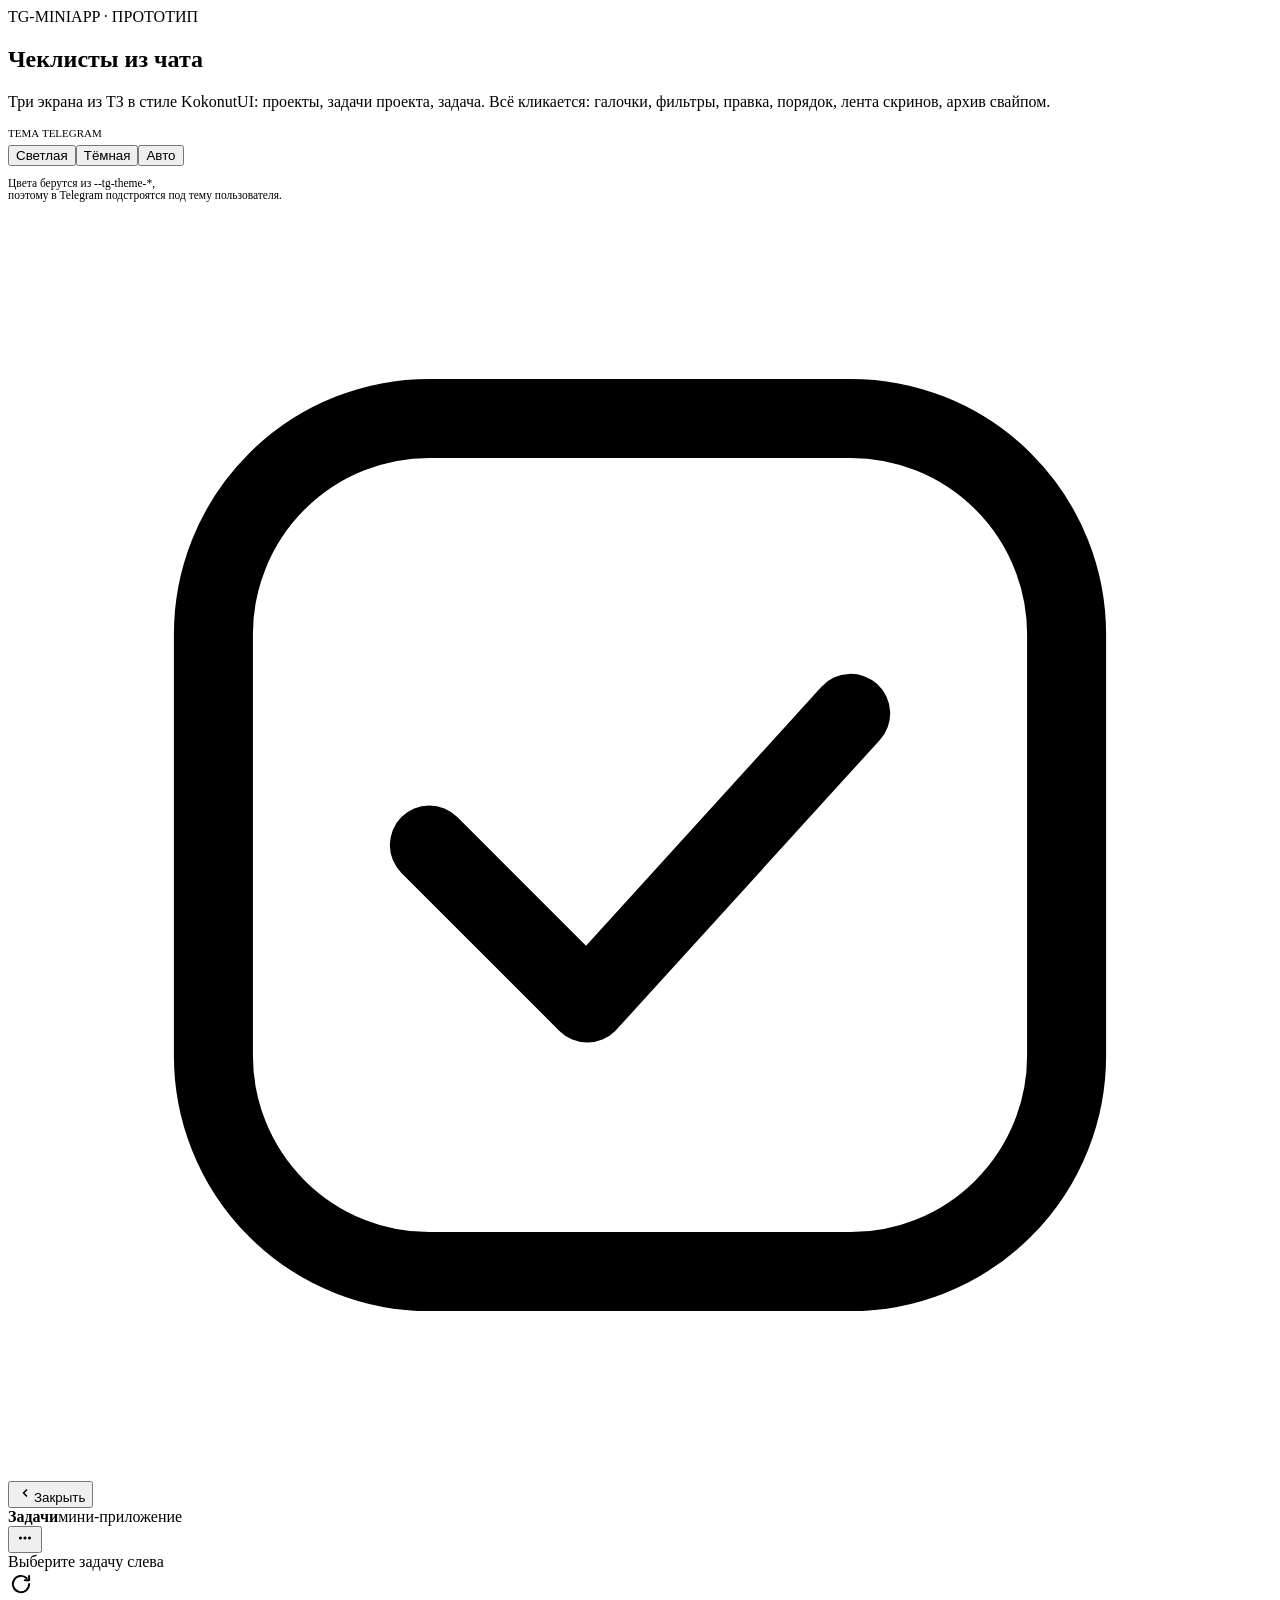
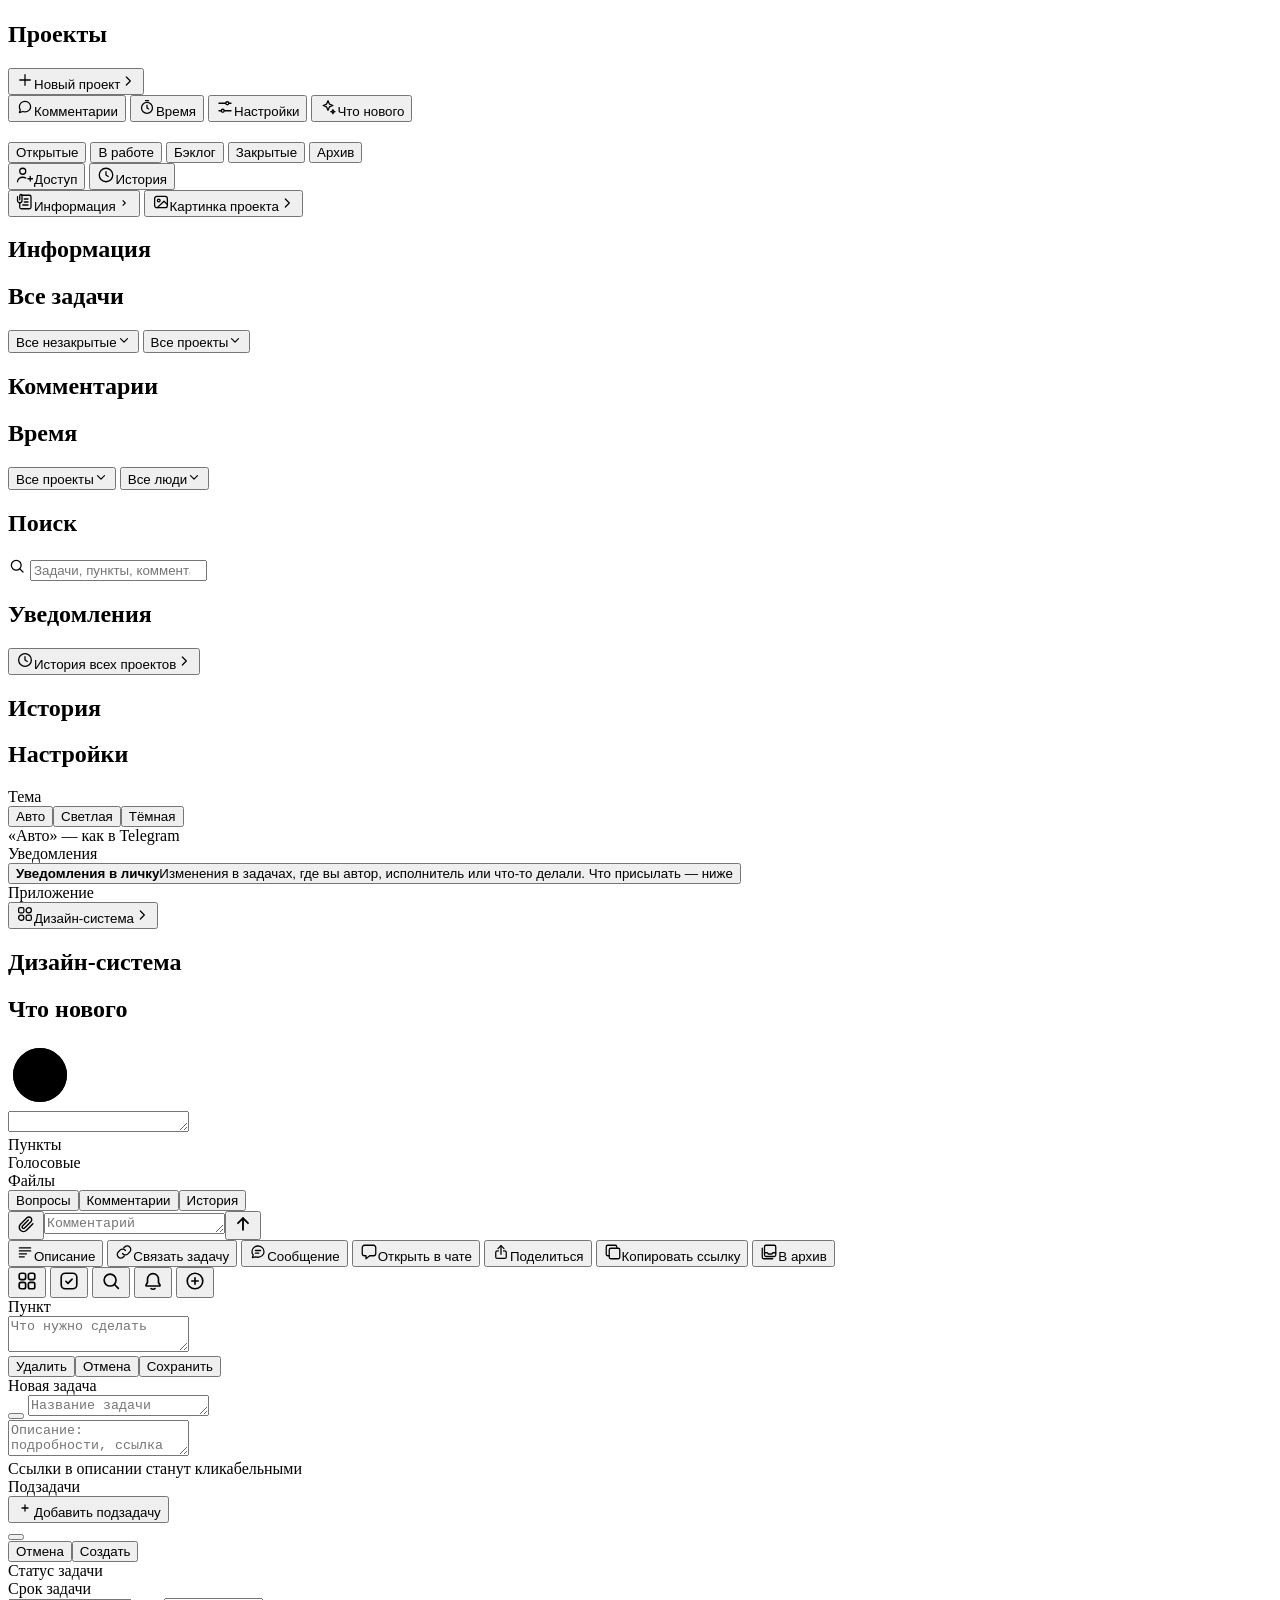
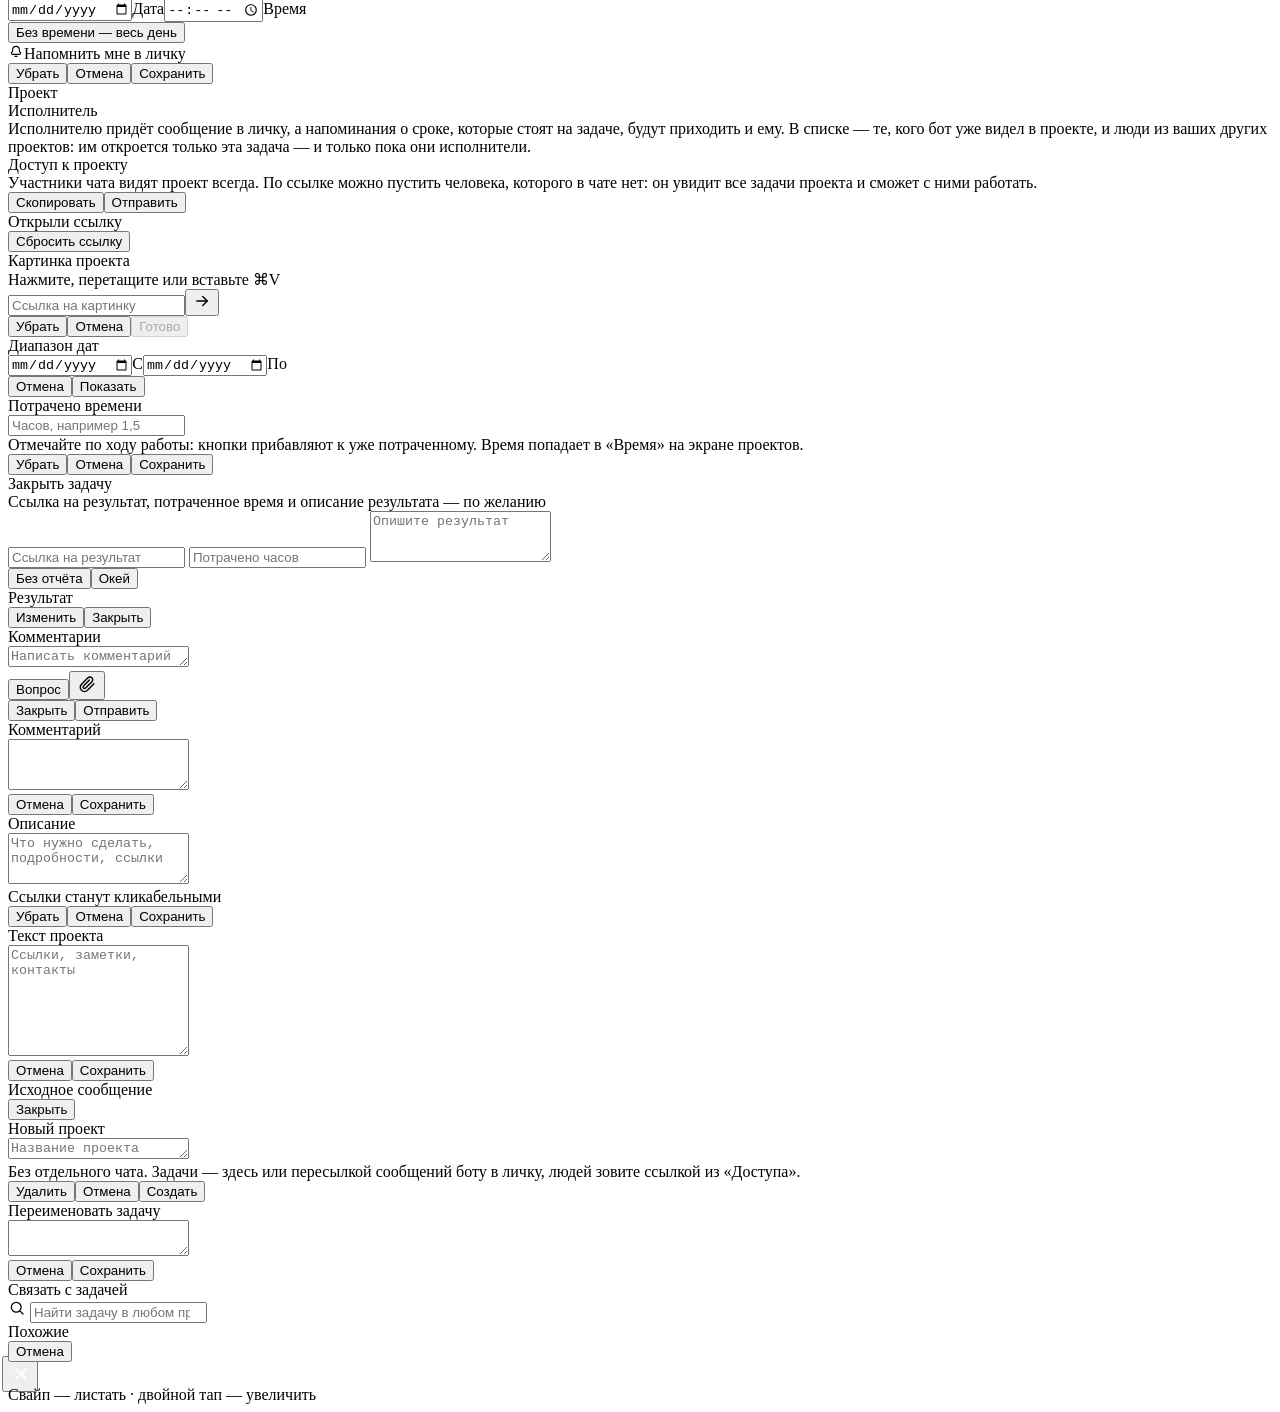
==== commit aa9ae4bd: "Restore shared project information, clickable notes and attachments" ====
--- a/webapp/index.html
+++ b/webapp/index.html
@@ -98,8 +98,21 @@
           <button class="tile" id="accessBtn"><svg width="18" height="18" viewBox="0 0 24 24" fill="none" stroke="currentColor" stroke-width="1.7" stroke-linecap="round" stroke-linejoin="round"><path d="M9 11a4 4 0 1 0 0-8 4 4 0 0 0 0 8Z"/><path d="M2 21c0-3.3 3.1-6 7-6 1.5 0 2.9.4 4 1.1"/><path d="M19 14v6"/><path d="M16 17h6"/></svg><span>Доступ</span></button>
           <button class="tile" id="histProj"><svg width="18" height="18" viewBox="0 0 24 24" fill="none" stroke="currentColor" stroke-width="1.7" stroke-linecap="round" stroke-linejoin="round"><circle cx="12" cy="12" r="9"/><path d="M12 7.5V12L15 14"/></svg><span>История</span></button>
         </div>
+        <button class="link-row" id="openProjInfo" type="button"><svg width="18" height="18" viewBox="0 0 24 24" fill="none" stroke="currentColor" stroke-width="1.7" stroke-linecap="round" stroke-linejoin="round"><path d="M5 9V3.498C5 2.671 5.672 2 6.5 2V2C7.328 2 8 2.671 8 3.498V9.999C8 11.657 6.657 13 5 13V13C3.343 13 2 11.657 2 9.999V5.001"/><path d="M11 8.001H16"/><path d="M11 12.001H16"/><path d="M9 16.001H16"/><path d="M5 13V19.001C5 20.107 5.895 20.999 7 20.999H18C19.105 20.999 20 20.107 20 19.001V5.001C20 3.895 19.105 2.999 18 2.999H8"/></svg>Информация<svg class="chev" width="16" height="16" viewBox="0 0 24 24" fill="none" stroke="currentColor" stroke-width="1.7"><path d="M10 16L14 12L10 8"/></svg></button>
         <button class="link-row" id="projPic" type="button"><svg width="18" height="18" viewBox="0 0 24 24" fill="none" stroke="currentColor" stroke-width="1.7" stroke-linecap="round" stroke-linejoin="round"><rect x="3.5" y="4.5" width="17" height="15" rx="3"/><circle cx="9" cy="10" r="1.8"/><path d="M20.5 15.5L16 11L7 19.5"/></svg>Картинка проекта<svg class="chev" style="margin-left:auto" width="16" height="16" viewBox="0 0 24 24" fill="none" stroke="currentColor" stroke-width="1.8" stroke-linecap="round" stroke-linejoin="round"><path d="M9.5 6L15.5 12L9.5 18"/></svg></button>
         <button class="link-row" id="renameProj" type="button" hidden><svg width="18" height="18" viewBox="0 0 24 24" fill="none" stroke="currentColor" stroke-width="1.7" stroke-linecap="round" stroke-linejoin="round"><path d="M4 20h4L18.5 9.5a2.1 2.1 0 0 0-4-4L4 16v4Z"/><path d="M13.5 6.5l4 4"/></svg><span id="renameProjTx">Переименовать проект</span><svg class="chev" style="margin-left:auto" width="16" height="16" viewBox="0 0 24 24" fill="none" stroke="currentColor" stroke-width="1.8" stroke-linecap="round" stroke-linejoin="round"><path d="M9.5 6L15.5 12L9.5 18"/></svg></button>
+      </section>
+
+      <section class="screen off-right" id="s-proj-info">
+        <div class="eyebrow" id="projInfoName"></div>
+        <h2 class="h-big">Информация</h2>
+        <div id="projInfoBody"></div>
+        <div class="foot-grid" id="projInfoActions" hidden>
+          <button class="tile" type="button" id="projInfoText"><svg width="18" height="18" viewBox="0 0 24 24" fill="none" stroke="currentColor" stroke-width="1.7" stroke-linecap="round" stroke-linejoin="round"><path d="M17.539 10.12L13.88 6.46"/><path fill-rule="evenodd" clip-rule="evenodd" d="M6.251 21.001H3V17.75C3 17.484 3.105 17.23 3.293 17.042L16.627 3.709C17.018 3.318 17.649 3.318 18.042 3.709L20.294 5.961C20.683 6.352 20.683 6.984 20.294 7.375L6.958 20.707C6.771 20.895 6.516 21.001 6.251 21.001Z"/></svg><span>Добавить текст</span></button>
+          <button class="tile" type="button" id="projInfoPhoto"><svg width="18" height="18" viewBox="0 0 24 24" fill="none" stroke="currentColor" stroke-width="1.7" stroke-linecap="round" stroke-linejoin="round"><path d="M21.003 12.981V16.993C21.003 19.203 19.214 21.004 17.003 21.004H6.998C4.788 21.004 2.995 19.203 2.995 16.993V7.004C2.995 4.793 4.788 2.992 6.998 2.992H10.998"/><circle cx="18.002" cy="5.98" r="4.002"/><path d="M19.255 5.98H16.754"/><path d="M18.002 4.752V7.249"/><path d="M2.995 13.022L4.292 11.712C4.743 11.261 5.357 11.016 5.999 11.016C6.638 11.016 7.252 11.261 7.702 11.712L12.001 16.01"/><path d="M7.002 21.004L13.299 14.7C14.24 13.758 15.767 13.758 16.709 14.7L20.651 18.63"/></svg><span>Добавить фото</span></button>
+        </div>
+        <button class="link-row" type="button" id="projInfoRetry" hidden>Повторить загрузку</button>
+        <input type="file" id="projInfoFiles" accept="image/*" multiple hidden>
       </section>
 
       <!-- Tasks of people: mine and everyone else's, from all projects -->
@@ -444,6 +457,19 @@
       </div>
     </div>
 
+    <div class="sheet" id="projInfoSheet">
+      <div class="card">
+        <div class="h">Текст проекта</div>
+        <textarea class="fld" id="projInfoInp" rows="7" maxlength="20000" aria-label="Текст проекта" placeholder="Ссылки, заметки, контакты"></textarea>
+        <details class="proj-info-conflict" id="projInfoConflict" hidden>
+          <summary>Текст изменил другой участник</summary>
+          <div class="sheet-hint">Сверьте обе версии и сохраните нужный текст.</div>
+          <div class="proj-info-current" id="projInfoCurrent"></div>
+        </details>
+        <div class="btns3"><button id="projInfoCancel" type="button">Отмена</button><button id="projInfoSave" class="primary" type="button">Сохранить</button></div>
+      </div>
+    </div>
+
     <div class="sheet" id="srcSheet">
       <div class="card">
         <div class="h">Исходное сообщение</div>
